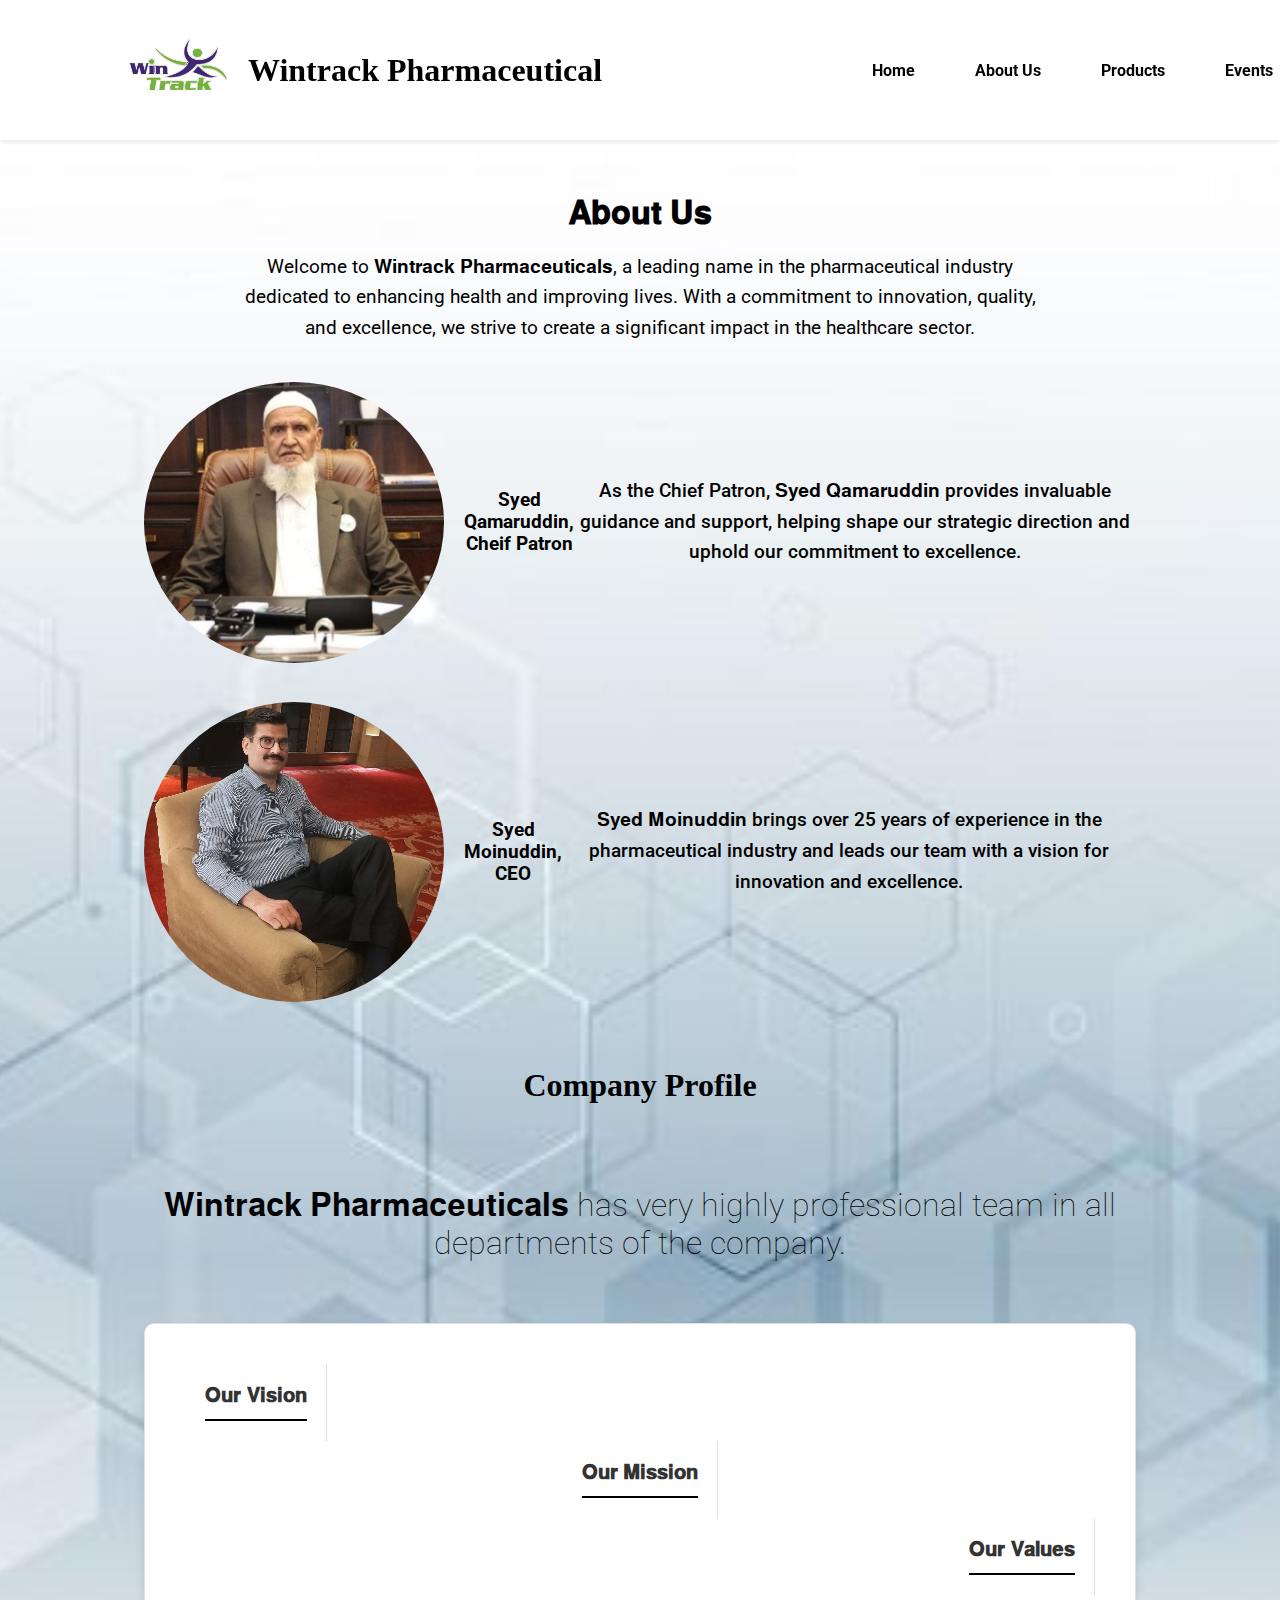
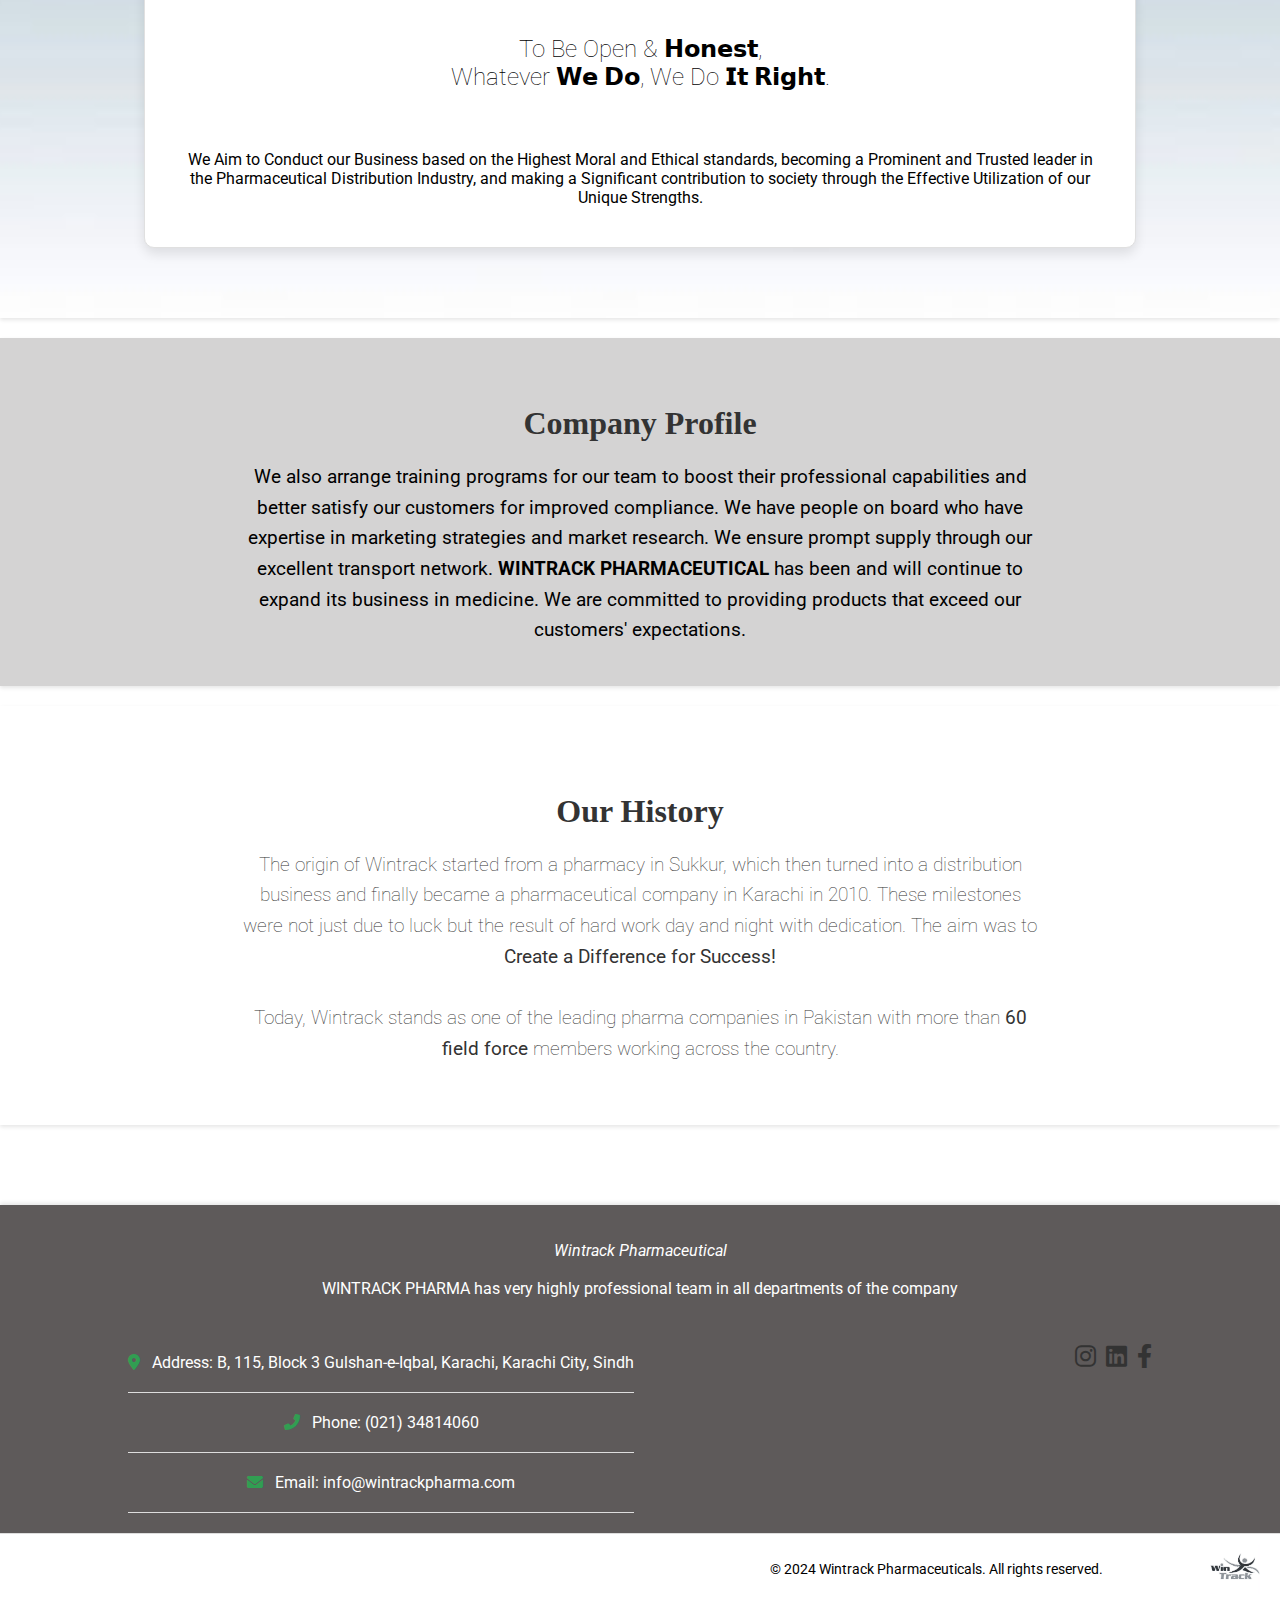
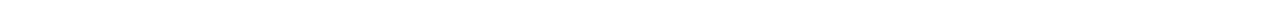
==== aboutus.html @ a94e1377 "Add files via upload" ====
<!DOCTYPE html>
<html lang="en">

<head>
    <meta charset="UTF-8">
    <meta name="viewport" content="width=device-width, initial-scale=1.0">
    <title>Wintrack-Pharma About Us</title>
    <link rel="stylesheet" href="styles.css">
    <link rel="preconnect" href="https://fonts.googleapis.com">
    <link rel="preconnect" href="https://fonts.gstatic.com" crossorigin>
    <link href="https://fonts.googleapis.com/css2?family=Roboto:wght@400;700&display=swap" rel="stylesheet">
</head>

<body>
    <header>
        <div class="container">
            <img src="logo.png" alt="Wintrack Pharmaceutical Logo" class="logo">
            <h1>Wintrack Pharmaceutical</h1>
            <nav>
                <ul>
                    <li><a href="index.html">Home</a></li>
                    <li><a href="about.jpeg">About Us</a></li>
                    <li><a href="products.html">Products</a></li>
                    <li><a href="events.html">Events</a></li>
                    <li><a href="policies.html">Policies & Rules</a></li>
                    <li><a href="contact.html">Contact Us</a></li>
                </ul>
            </nav>
        </div>
    </header>

    <main>

        <section id="about">
            <div class="container">
                <br><br>
                <h2>𝐀𝐛𝐨𝐮𝐭 𝐔𝐬</h2>
                <p>Welcome to 𝐖𝐢𝐧𝐭𝐫𝐚𝐜𝐤 𝐏𝐡𝐚𝐫𝐦𝐚𝐜𝐞𝐮𝐭𝐢𝐜𝐚𝐥𝐬, a leading name in the pharmaceutical
                    industry dedicated to enhancing health and improving lives. With a commitment to innovation,
                    quality, and excellence, we strive to create a significant impact in the healthcare sector.</p>
                <br><br>
                <div class="team-member">
                    <img src="chiefpatron.jpg" alt="Cheif Patron Photo">
                    <h3>Syed Qamaruddin, Cheif Patron </h3>
                    <p>As the Chief Patron, 𝐒𝐲𝐞𝐝 𝐐𝐚𝐦𝐚𝐫𝐮𝐝𝐝𝐢𝐧 provides invaluable guidance and support,
                        helping shape our strategic direction and uphold our commitment to excellence.</p>
                </div><br>
                <div class="team-member">
                    <img src="ceo.jpeg" alt="CEO Photo">
                    <h3>Syed Moinuddin, CEO</h3>
                    <p>𝐒𝐲𝐞𝐝 𝐌𝐨𝐢𝐧𝐮𝐝𝐝𝐢𝐧 brings over 25 years of experience in the pharmaceutical industry and
                        leads our team with a vision for innovation and excellence.</p>
                </div>

                <br>
                <h2>Company Profile</h2><br>
                <h4>𝐖𝐢𝐧𝐭𝐫𝐚𝐜𝐤 𝐏𝐡𝐚𝐫𝐦𝐚𝐜𝐞𝐮𝐭𝐢𝐜𝐚𝐥𝐬 has very highly professional
                    team in all departments of the company.</h4><br>
                <div class="info-box">
                    <div class="info-box-item left">
                        <h3>𝐎𝐮𝐫 𝐕𝐢𝐬𝐢𝐨𝐧</h3>
                    </div>
                    <div class="info-box-item center">
                        <h3>𝐎𝐮𝐫 𝐌𝐢𝐬𝐬𝐢𝐨𝐧</h3>
                    </div>
                    <div class="info-box-item right">
                        <h3>𝐎𝐮𝐫 𝐕𝐚𝐥𝐮𝐞𝐬</h3>
                    </div>
                    <h5>To Be Open & 𝗛𝗼𝗻𝗲𝘀𝘁,<br> Whatever 𝗪𝗲 𝗗𝗼, We Do 𝗜𝘁 𝗥𝗶𝗴𝗵𝘁.</h5><br>
                    <p2>We Aim to Conduct our Business based on the Highest Moral and Ethical standards, becoming a
                        Prominent and Trusted leader in the Pharmaceutical Distribution Industry,
                        and making a Significant contribution to society through the Effective Utilization of our Unique
                        Strengths.</p2>
                </div>
        </section>


        <section id="ideology">
            <div class="container">
                <h2>Company Profile</h2>
                <p>We also arrange training programs for our team to boost their professional capabilities and better
                    satisfy our customers for improved compliance.

                    We have people on board who have expertise in marketing strategies and market research.

                    We ensure prompt supply through our excellent transport network.<b> WINTRACK PHARMACEUTICAL</b>  has been and will
                    continue to expand its business in medicine. We are committed to providing products that exceed our
                    customers' expectations.</p>
            </div>
        </section>

        <section id="history">
            <div class="container">
                <h2>Our History</h2>
                <p>The origin of Wintrack started from a pharmacy in Sukkur, which then turned into a distribution
                    business and finally became a pharmaceutical company in Karachi in 2010.
                    These milestones were not just due to luck but the result of hard work day and night with
                    dedication. The aim was to <b>Create a Difference for Success!</b><br><br>
                    Today, Wintrack stands as one of the leading pharma companies in Pakistan with more than <b>60 field
                        force</b> members working across the country.</p>
            </div>
        </section>

    </main>

    <footer>
        <p><i>Wintrack Pharmaceutical</i><br><br>
            WINTRACK PHARMA has very highly professional team in all departments of the company</p><br>
        <div class="container footer-content">
            <div class="footer-info">
                <p><i class="fas fa-map-marker-alt"></i> Address: B, 115, Block 3 Gulshan-e-Iqbal, Karachi, Karachi
                    City, Sindh</p>
                <hr class="footer-divider">
                <p><i class="fas fa-phone-alt"></i> Phone: <a href="tel:02134814060">(021) 34814060</a></p>
                <hr class="footer-divider">
                <p><i class="fas fa-envelope"></i> Email: <a
                        href="mailto:info@wintrackpharma.pk">info@wintrackpharma.com</a></p>
                <hr class="footer-divider">
            </div>
            <div class="footer-social">
                <a href="https://www.instagram.com/wintrack.pharma_official?igsh=ZWcxamNwZmFndGg0" target="_blank"
                    class="social-icon" aria-label="Instagram">
                    <i class="fab fa-instagram"></i>
                </a>
                <a href="https://www.linkedin.com/company/wintrack-pharmaceuticals/mycompany" target="_blank"
                    class="social-icon" aria-label="LinkedIn">
                    <i class="fab fa-linkedin"></i>
                </a>
                <a href="https://www.facebook.com/wintrackpharma" target="_blank" class="social-icon"
                    aria-label="Facebook">
                    <i class="fab fa-facebook-f"></i>
                </a>
            </div>
        </div>
        <div class="footer-bottom">
            <p>&copy; 2024 Wintrack Pharmaceuticals. All rights reserved.</p>
            <img src="whitelogo.png" alt="Wintrack Pharmaceutical Logo" class="footer-logo">
        </div>
    </footer>

    <link rel="stylesheet" href="https://cdnjs.cloudflare.com/ajax/libs/font-awesome/6.0.0-beta3/css/all.min.css">

    <script src="index.js"></script>

</body>

</html>
---- styles.css ----
/* General Reset and Font Import */
@import url('https://fonts.googleapis.com/css2?family=Roboto:wght@400;700&display=swap');

html, body {
    height: 100%;
    margin: 0;
    scroll-behavior: smooth;
}

body {
    font-family: 'Roboto', sans-serif;
    background-color: white;
    color: #333;
    display: flex;
    flex-direction: column;
    min-height: 100vh;
}

/* Container */
.container {
    width: 80%;
    margin: 0 auto;
    max-width: 1200px;
}

.content {
    height: 2000px; /* Just for demonstration to allow scrolling */
}
header {
    background: white;
    color: black;
    padding: 20px 0;
    box-shadow: 0 2px 4px rgba(0, 0, 0, 0.1);
    position: fixed;
    width: 100%;
    top: 0;
    left: 0;
    z-index: 9999;
    transition: opacity 0.5s ease, transform 0.5s ease;
}
header.hidden {
    opacity: 0;
    transform: translateY(-100%);
}

header .container {
    display: flex;
    align-items: center;
    justify-content: space-between;
}

header .logo {
    height: 100px;
    width: 100px;
    border-radius: 50%;
    object-fit: cover;
    margin-right: 20px;
}

header h1 {
    margin: 0;
    font-family: 'Times New Roman', Times, serif;
    font-size: 2em;
    text-align: left;
    white-space: nowrap;
}

nav {
    margin-left: 250px;
    white-space: nowrap;
}

nav ul {
    list-style: none;
    padding: 0;
    display: flex;
    gap: 20px;
}

nav ul li {
    margin: 0;
}

nav ul li a {
    font-size: medium;
    color: black;
    text-decoration: none;
    font-weight: 700;
    padding: 10px 20px;
    transition: background-color 0.3s ease;
}

nav ul li a:hover {
    background-color: rgba(255, 255, 255, 0.2);
    border-radius: 5px;
}

/* Main Content */
main {
    padding-top: 120px; 
}

.hero-slider {
    background: url('background.jpg') no-repeat center center/cover;
    animation: zoomInOut 10s ease-in-out;
    color: white;
    padding: 150px 0;
    text-align: center;
    min-height: 450px;
    position: relative;
    overflow: hidden;
    transition: opacity 2s ease-in-out; 
    opacity: 1;
  }

@keyframes zoomInOut {
    0% {
        transform: scale(1);
    }
    50% {
        transform: scale(1.05); /* Zoom in */
    }
    100% {
        transform: scale(1); /* Move back to original size */
    }
}

.hero-slider:hover::before {
    background: rgba(0, 0, 0, 0);
}

.hero-slider-content {
    display: flex;
    align-items: center;
    justify-content: center;
    gap: 20px;
    height: 100%;
    position: relative;
    animation: slideFromTop 2s cubic-bezier(0.25, 0.8, 0.25, 1);
}

@keyframes slideFromTop {
    from {
        transform: translateY(100%);
        opacity: 0;
    }
    to {
        transform: translateY(0);
        opacity: 1;
    }
}
.hero-slider p1 {
    font-size: 2em;  
    color: black;
    font-family: 'Times New Roman', Times, serif;
    text-shadow: -1px -1px 0 #fff,  
                 1px -1px 0 #fff,
                 -1px 1px 0 #fff,
                 1px 1px 0 #fff; 
    font-weight: 550;             
}

.hero-slider h2 {
    font-family: 'Times New Roman', Times, serif;
    font-size: 4em;
    margin: 0;
    color: black;
    text-shadow: -1px -1px 0 #fff,  
                 1px -1px 0 #fff,
                 -1px 1px 0 #fff,
                 1px 1px 0 #fff; 
}

.hero-slider p {
    font-size: 3em;
    color: black;
    font-family: 'Times New Roman', Times, serif;
    text-shadow: -1px -1px 0 #fff,  
                 1px -1px 0 #fff,
                 -1px 1px 0 #fff,
                 1px 1px 0 #fff; 
}


.hero-slide {
    display: none;
}

.hero-slide.active {
    display: block;
}

.arrow {
    position: absolute;
    top: 50%;
    transform: translateY(-50%);
    background: rgba(0, 0, 0, 0.5);
    color: #fff;
    border: none;
    padding: 10px;
    cursor: pointer;
}

.arrow-left {
    left: 10px;
}

.arrow-right {
    right: 10px;
}

/* Sections */
section {
    padding: 60px 0;
    background-color: #fff;
    box-shadow: 0 2px 4px rgba(0, 0, 0, 0.1);
    margin-bottom: 20px;
}

section h2 {
    font-family: 'Times New Roman', Times, serif;
    font-size: 2em;
    margin-bottom: 20px;
    text-align: center;
}

section p {
    font-size: 1.2em;
    line-height: 1.6;
    text-align: center;
    max-width: 800px;
    margin: 0 auto;
}

/* About Section */
#about {
    background-image: url('about.jpeg');
    background-color: white;
    background-size: cover;
    background-position: center;
    background-repeat: no-repeat;
    color: white;
    padding: 20px;
    margin-top: -10px;
}
#about .info-box {
    background-color: #ffffff;
    border: 1px solid #e0e0e0;
    padding: 40px; /* Increased padding for a more spacious feel */
    margin-bottom: 50px;
    display: flex;
    flex-direction: column;
    align-items: center;
    position: relative;
    border-radius: 10px; /* Slightly more rounded corners */
    box-shadow: 0 6px 12px rgba(0, 0, 0, 0.1); /* Enhanced shadow for better depth */
}

#about .info-box::before {
    content: '';
    position: absolute;
    top: 5px; /* Slight offset from the edges */
    left: 5px;
    right: 5px;
    bottom: 5px;
    background-color: #f5f5f5; /* Lighter background for contrast */
    border: 1px solid #e0e0e0; /* Light border to match modern aesthetics */
    border-radius: 10px;
    z-index: -1;
}

#about .info-box-item {
    flex: 1;
    text-align: center;
    padding: 0 20px;
    position: relative;
    font-family: 'Arial', sans-serif; /* Clean and professional font */
}

#about .info-box-item.left {
    margin-right: auto;
}

#about .info-box-item.right {
    margin-left: auto;
}

#about .info-box-item:not(:last-child)::after {
    content: '';
    position: absolute;
    top: 0;
    bottom: 0;
    right: 0;
    width: 1px; /* Thinner separator for a refined look */
    background-color: #e0e0e0; /* Light color to blend subtly */
}

#about .info-box-item h3 {
    border-bottom: 2px solid black; /* Use a brand color for prominence */
    padding-bottom: 12px;
    margin-bottom: 20px;
    color: #333; /* Dark color for better readability */
    font-size: 20px; /* Slightly larger font size for emphasis */
    font-weight: 700; /* Bold font for headings */
    text-transform: uppercase; /* Uppercase for a formal touch */
}

#about .info-box-item p {
    color: #666; /* Subtle color for professional text */
    font-size: 16px; /* Optimal font size for readability */
    margin-top: 20px;
    text-align: center;
    line-height: 1.8; /* Improved line height for easier reading */
    font-family: 'Arial', sans-serif; /* Consistent font for a clean look */
}


#about h2, #about h3 {
    color: black;
}

#about h3 {
    text-align: center;
}

#about h4 {
    text-align: center;
    font-size: 2em;
    color: black;
    font-weight: 100;
}

#about h5{
    font-size: 1.5em;
    color: black;
    text-align: center;
    font-weight: 50;
}

#about p {
    color: black;
}

#about p2 {
    color: black;
    font-size: medium;
    text-align: center;
}

#about ul {
    list-style: none;
    padding: 0;
}

#about ul li {
    margin-bottom: 10px;
    color: black;
}

.team-member {
    margin-bottom: 20px;
    display: flex;
    align-items: center;
}

.team-member img {
    border-radius: 50%;
    width: 300px;
    height: 300px;
    object-fit: cover;
    max-width: 100%;
    height: auto;
    margin-right: 20px;
}

.team-member p{
    font-weight: 500;
}

#ideology {
    background-color: #d4d3d3; /* Light grey background color */
    padding: 40px 20px; /* Padding for spacing */
    text-align: center; /* Center-align text */
}

#ideology .container {
    max-width: 800px; /* Limit container width */
    margin: 0 auto; /* Center container horizontally */
}

#ideology h2 {
    font-family: 'Times New Roman', Times, serif;
    font-size: 2em; /* Larger font size for the heading */
    color: #333; /* Dark color for the heading text */
    margin-bottom: 20px; /* Space below the heading */
}

#ideology p {
    font-size: 1.2em; /* Slightly larger font size for the paragraph */
    color: black;
    line-height: 1.6; /* Line height for better readability */
    margin: 0 auto; /* Center-align the paragraph */
}

#history p{
    font-weight: 100;
}

#products {
    padding: 40px 0;
    background-color: white;
}

#products .container {
    text-align: center;
}

.product-grid {
    display: flex;
    flex-wrap: wrap;
    justify-content: center;
    gap: 20px;
}

.product-item {
    background-color: white;
    border-radius: 8px;

    padding: 20px;
    text-align: center;
    width: 300px;
    height: 150px;
}

.product-item img {
    width: 85%; 
    height: 95%; 
    box-shadow: 0px 0px 10px #d4d3d3; 
    border-radius: 17px; 
    object-fit: cover; 
}


.product-item h3 {
    font-size: 1.25rem;
    margin-bottom: 10px;
}

.product-item p {
    color: #555;
}
#events .container {
    max-width: 1200px;
    margin: 0 auto;
    padding: 20px;
    text-align: center;
}

#events h2 {
    font-size: 2.5em;
    margin-bottom: 10px;
}

#events p {
    font-size: 1.2em;
    margin-bottom: 30px;
}

#events p1 {
    font-size: 1.5em;
    margin-bottom: 30px;
    font-family: 'Times New Roman', Times, serif;
}

#inauguration .image-gallery p,
#malaysia .image-gallery p,
#thailand .image-gallery p {
    font-size: 1.2em;
    color: #333;
    line-height: 1.6;
    margin-top: 10px;
    margin-bottom: 20px;
    text-align: justify;
    word-wrap: break-word;
    overflow-wrap: break-word;
    white-space: normal;
    padding-left: 40px; /* Add space on the left */
    padding-right: 40px; /* Add space on the right */
    text-align: center;
}

#inauguration .image-gallery h3,
#malaysia .image-gallery h3,
#thailand .image-gallery h3 {
    font-family: 'Times New Roman', Times, serif;
    font-size: 1.7em;
}    

.albums {
    display: flex;
    flex-wrap: wrap;
    gap: 20px;
    justify-content: center;
}

.album {
    width: 350px;
    cursor: pointer;
    transition: transform 0.3s ease;
}

.album img {
    width: 100%;
    height: auto;
    border-radius: 10px;
    box-shadow: 0 4px 8px rgba(0, 0, 0, 0.1);
}

.album p, .album p1 {
    margin-top: 10px;
    font-size: 1.1em;
    font-weight: bold;
}

/* Hover effect */
.album:hover {
    transform: scale(1.05);
}

/* Hidden Album Images */
.album-images {
    display: none;
    text-align: center;
    margin-top: 40px;
    margin-bottom: 60px; /* Added margin to create space between images and footer */
}

.album-images .image-gallery {
    display: flex;
    flex-wrap: wrap;
    gap: 10px;
    justify-content: center;
}

.album-images img {
    width: 200px;
    height: auto;
    border-radius: 5px;
    box-shadow: 0 2px 4px rgba(0, 0, 0, 0.1);
    transition: transform 0.3s ease;
    cursor: pointer;
}

.album-images img:hover {
    transform: scale(1.1);
}

/* Lightbox container */
.lightbox {
    display: none;
    position: fixed;
    z-index: 999;
    left: 0;
    top: 0;
    width: 100%;
    height: 100%;
    overflow: hidden;
    background: rgba(0,0,0,0.8);
}

/* Lightbox content */
.lightbox-content {
    display: block;
    margin: auto;
    max-width: 80%;
    max-height: 80%;
    margin-top: 150px;
}

/* Close button */
.close {
    position: absolute;
    top: 15px;
    right: 35px;
    color: #f1f1f1;
    font-size: 40px;
    font-weight: bold;
}

/* Navigation arrows */
.prev, .next {
    cursor: pointer;
    position: absolute;
    top: 50%;
    width: auto;
    padding: 16px;
    margin-top: -22px;
    color: white;
    font-weight: bold;
    font-size: 36px;
    transition: 0.6s ease;
    border-radius: 0 3px 3px 0;
    user-select: none;
}

.next {
    right: 0;
    border-radius: 3px 0 0 3px;
}

/* On hover */
.prev:hover, .next:hover {
    background-color: rgba(0,0,0,0.8);
}
.lightbox-nav {
    cursor: pointer;
    position: absolute;
    top: 50%;
    width: auto;
    padding: 16px;
    margin-top: -22px;
    color: white;
    font-weight: bold;
    font-size: 36px;
    transition: 0.6s ease;
    border-radius: 0 3px 3px 0;
    user-select: none;
}

.next {
    right: 0;
    border-radius: 3px 0 0 3px;
}

.prev {
    left: 0;
    border-radius: 3px 0 0 3px;
}

.lightbox-nav:hover {
    background-color: rgba(0,0,0,0.8);
}


/* Modal styles */
.modal {
    display: none;
    position: fixed;
    z-index: 1000;
    padding-top: 100px;
    left: 0;
    top: 0;
    width: 100%;
    height: 100%;
    overflow: auto;
    background-color: rgba(0, 0, 0, 0.9);
}

.modal-content {
    margin: auto;
    display: block;
    width: 80%;
    max-width: 700px;
}

.close {
    position: absolute;
    top: 15px;
    right: 35px;
    color: #fff;
    font-size: 40px;
    font-weight: bold;
    transition: 0.3s;
    cursor: pointer;
}

.close:hover,
.close:focus {
    color: #bbb;
    text-decoration: none;
    cursor: pointer;
}

#policies .container {
    padding: 20px;
}

#policies .section {
    margin-bottom: 20px;
    padding: 15px;
    border: 1px solid #ddd;
    border-radius: 5px;
    background-color: #f9f9f9;
}

#policies .section h2 {
    margin-top: 0;
    color: #333;
}
#policies h1 {
    font-weight: 550;
    margin-top: 0;
    color: #333;
    text-align: center;
    font-family: 'Times New Roman', Times, serif;
}

#policies .section p {
    color: #555;
    line-height: 1.6;
}

#map {
    height: 400px;
    width: 100%;
    margin-top: 20px; 
    position: relative; 
}

#contact .container .leaflet-control-zoom {
    z-index: 100; /* Ensure zoom controls are on top */
}

.contact-info h2 {
    font-size: 2rem;
    margin-bottom: 10px;
}

#special-paragraph {
    font-size: 1.2em !important;
    font-family: 'Times New Roman', Times, serif;
    text-align: center;
}

#contact .container p {
    font-size: 0.9em;
    text-align: center;
}

.contact-info .address,
.contact-info .phone,
.contact-info .email {
    font-size: 1rem;
}

.contact-info a {
    color: #007bff; 
    text-decoration: none;
}

.contact-info a:hover {
    text-decoration: underline; 
}


footer {
    background-color: #5e5a5a;
    color: white;
    text-align: center;
    padding: 20px 0;
    box-shadow: 0 -2px 4px rgba(0, 0, 0, 0.1);
    position: relative;
    width: 100%;
    bottom: 0;
    margin-top: 60px; /* Added margin to separate the footer from the album images */
}


.footer-content {
    display: flex;
    justify-content: space-between;
    align-items: flex-start;
    padding: 10px 20px;
}

.footer-info {
    display: flex;
    flex-direction: column;
    font-size: 16px;
    max-width: 60%;
}

.footer-info p {
    margin: 0;
    padding: 10px 0;
}

.footer-info i {
    margin-right: 8px;
    color: #319e52;
}

.footer-info a {
    color: inherit;
    text-decoration: none;
}

.footer-info a:hover {
    text-decoration: underline;
}

.footer-divider {
    border: 0;
    border-top: 1px solid #ddd;
    margin: 10px 0;
}

.footer-social {
    display: flex;
    gap: 10px;
}

.social-icon {
    font-size: 24px;
    color: #333;
    text-decoration: none;
}

.social-icon:hover {
    color: #319e52;
}

.footer-bottom {
    display: flex;
    justify-content: space-between;
    align-items: center;
    padding: 10px 20px;
    background-color: white;
    border-top: 1px solid #ddd;
    margin-bottom: -20px;
}

.footer-bottom p {
    margin: 0;
    font-size: 14px;
    color: black;
    margin-left: 750px;
}

.footer-logo {
    height: 50px;
}
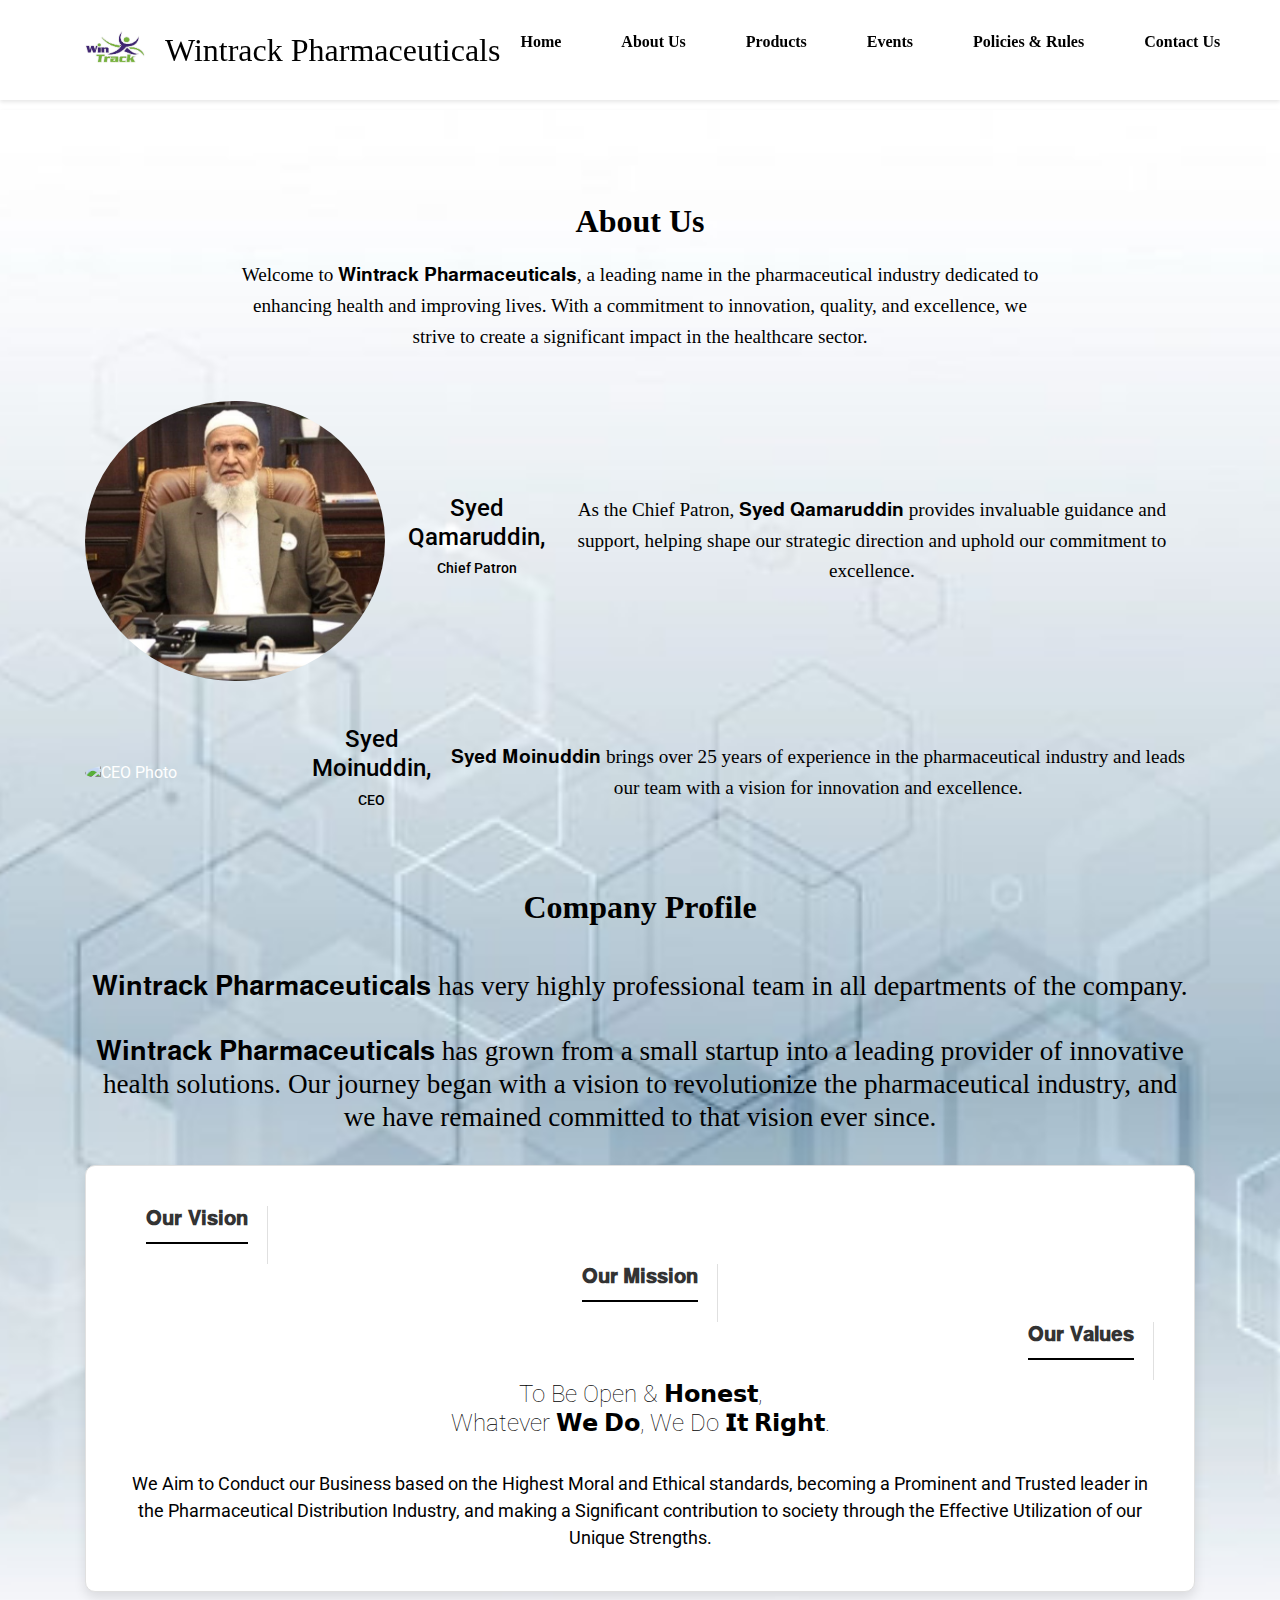
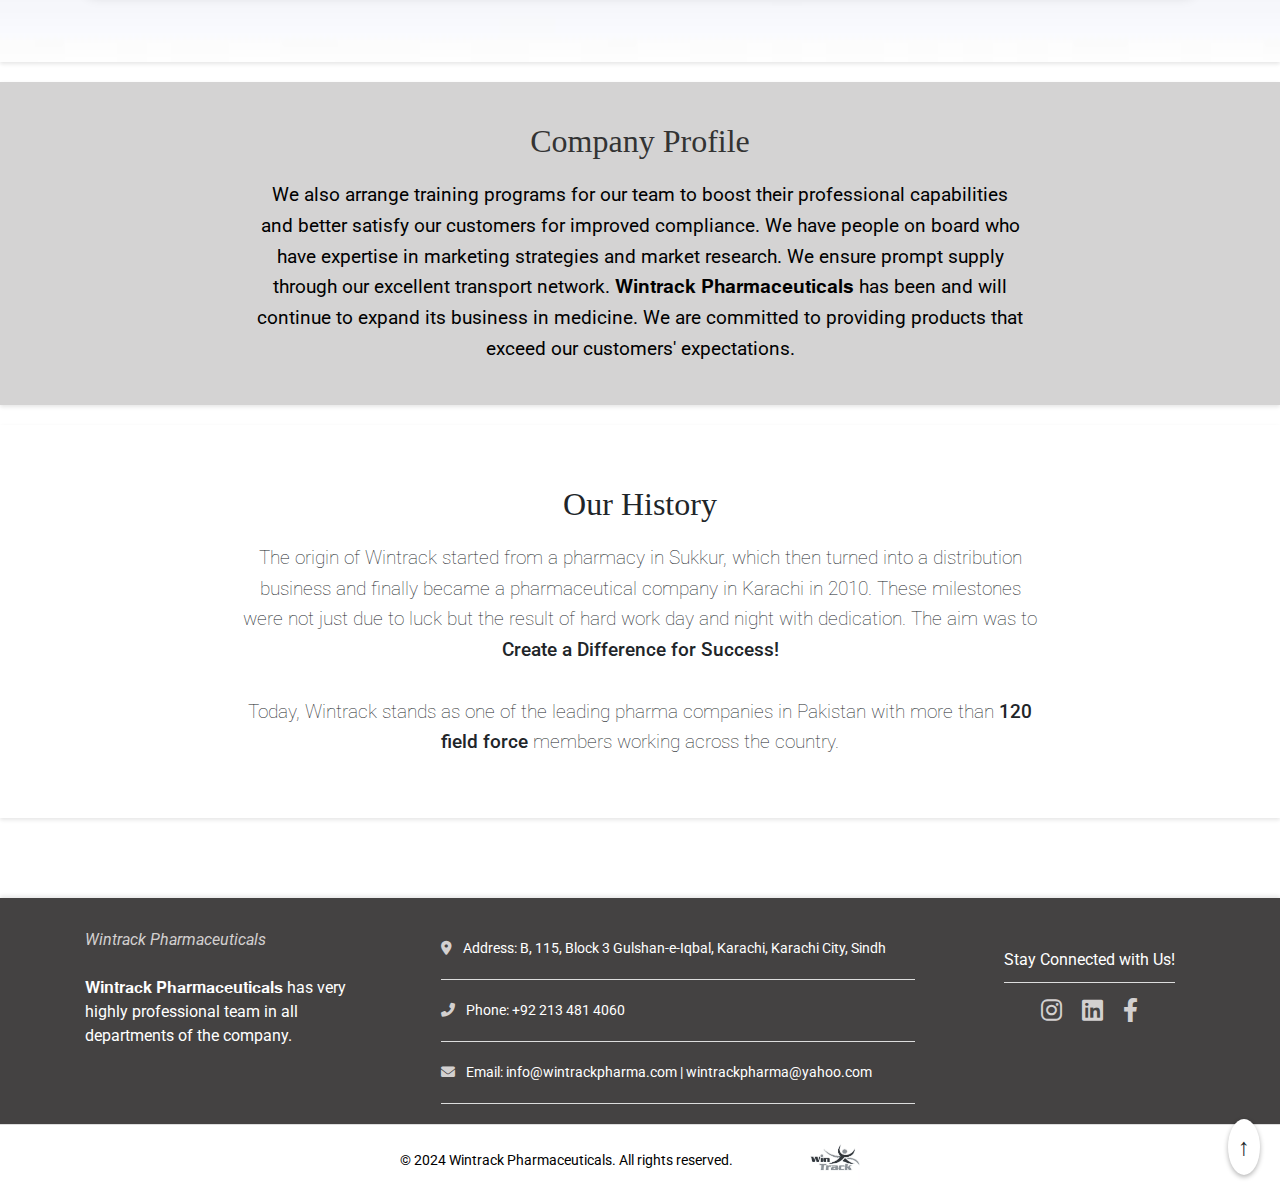
==== commit 24dcd0d7: "Add files via upload" ====
--- a/aboutus.html
+++ b/aboutus.html
@@ -9,23 +9,29 @@
     <link rel="preconnect" href="https://fonts.googleapis.com">
     <link rel="preconnect" href="https://fonts.gstatic.com" crossorigin>
     <link href="https://fonts.googleapis.com/css2?family=Roboto:wght@400;700&display=swap" rel="stylesheet">
+    <link rel="stylesheet" href="https://maxcdn.bootstrapcdn.com/bootstrap/4.5.2/css/bootstrap.min.css">
 </head>
 
 <body>
     <header>
         <div class="container">
             <img src="logo.png" alt="Wintrack Pharmaceutical Logo" class="logo">
-            <h1>Wintrack Pharmaceutical</h1>
+            <h1>Wintrack Pharmaceuticals</h1>
             <nav>
                 <ul>
                     <li><a href="index.html">Home</a></li>
-                    <li><a href="about.jpeg">About Us</a></li>
+                    <li><a href="aboutus.html">About Us</a></li>
                     <li><a href="products.html">Products</a></li>
                     <li><a href="events.html">Events</a></li>
                     <li><a href="policies.html">Policies & Rules</a></li>
                     <li><a href="contact.html">Contact Us</a></li>
                 </ul>
             </nav>
+            <div class="menu-icon">
+                <div class="bar"></div>
+                <div class="bar"></div>
+                <div class="bar"></div>
+            </div>
         </div>
     </header>
 
@@ -33,29 +39,32 @@
 
         <section id="about">
             <div class="container">
-                <br><br>
-                <h2>𝐀𝐛𝐨𝐮𝐭 𝐔𝐬</h2>
+                <br><br><br>
+                <h2><b>About Us</b></h2>
                 <p>Welcome to 𝐖𝐢𝐧𝐭𝐫𝐚𝐜𝐤 𝐏𝐡𝐚𝐫𝐦𝐚𝐜𝐞𝐮𝐭𝐢𝐜𝐚𝐥𝐬, a leading name in the pharmaceutical
                     industry dedicated to enhancing health and improving lives. With a commitment to innovation,
                     quality, and excellence, we strive to create a significant impact in the healthcare sector.</p>
                 <br><br>
                 <div class="team-member">
                     <img src="chiefpatron.jpg" alt="Cheif Patron Photo">
-                    <h3>Syed Qamaruddin, Cheif Patron </h3>
+                    <h3>Syed Qamaruddin, <span style="font-size: 0.6em;">Chief Patron</span></h3>
                     <p>As the Chief Patron, 𝐒𝐲𝐞𝐝 𝐐𝐚𝐦𝐚𝐫𝐮𝐝𝐝𝐢𝐧 provides invaluable guidance and support,
                         helping shape our strategic direction and uphold our commitment to excellence.</p>
                 </div><br>
                 <div class="team-member">
-                    <img src="ceo.jpeg" alt="CEO Photo">
-                    <h3>Syed Moinuddin, CEO</h3>
+                    <img src="ceo.jpg" alt="CEO Photo">
+                    <h3>Syed Moinuddin, <span style="font-size: 0.6em;">CEO</span></h3>
                     <p>𝐒𝐲𝐞𝐝 𝐌𝐨𝐢𝐧𝐮𝐝𝐝𝐢𝐧 brings over 25 years of experience in the pharmaceutical industry and
                         leads our team with a vision for innovation and excellence.</p>
                 </div>
 
-                <br>
-                <h2>Company Profile</h2><br>
+                <br><br>
+                <h2><b>Company Profile</b></h2><br>
                 <h4>𝐖𝐢𝐧𝐭𝐫𝐚𝐜𝐤 𝐏𝐡𝐚𝐫𝐦𝐚𝐜𝐞𝐮𝐭𝐢𝐜𝐚𝐥𝐬 has very highly professional
-                    team in all departments of the company.</h4><br>
+                    team in all departments of the company.<br><br>
+                    𝐖𝐢𝐧𝐭𝐫𝐚𝐜𝐤 𝐏𝐡𝐚𝐫𝐦𝐚𝐜𝐞𝐮𝐭𝐢𝐜𝐚𝐥𝐬 has grown from a small startup into a leading provider of innovative health solutions. 
+                    Our journey began with a vision to revolutionize the pharmaceutical industry, and we have remained committed to that vision ever since.
+                </h4><br>
                 <div class="info-box">
                     <div class="info-box-item left">
                         <h3>𝐎𝐮𝐫 𝐕𝐢𝐬𝐢𝐨𝐧</h3>
@@ -83,7 +92,7 @@
 
                     We have people on board who have expertise in marketing strategies and market research.
 
-                    We ensure prompt supply through our excellent transport network.<b> WINTRACK PHARMACEUTICAL</b>  has been and will
+                    We ensure prompt supply through our excellent transport network. 𝐖𝐢𝐧𝐭𝐫𝐚𝐜𝐤 𝐏𝐡𝐚𝐫𝐦𝐚𝐜𝐞𝐮𝐭𝐢𝐜𝐚𝐥𝐬 has been and will
                     continue to expand its business in medicine. We are committed to providing products that exceed our
                     customers' expectations.</p>
             </div>
@@ -95,8 +104,8 @@
                 <p>The origin of Wintrack started from a pharmacy in Sukkur, which then turned into a distribution
                     business and finally became a pharmaceutical company in Karachi in 2010.
                     These milestones were not just due to luck but the result of hard work day and night with
-                    dedication. The aim was to <b>Create a Difference for Success!</b><br><br>
-                    Today, Wintrack stands as one of the leading pharma companies in Pakistan with more than <b>60 field
+                    dedication. The aim was to <b style="font-weight: 500;">Create a Difference for Success!</b><br><br>
+                    Today, Wintrack stands as one of the leading pharma companies in Pakistan with more than <b style="font-weight: 500;">120 field
                         force</b> members working across the country.</p>
             </div>
         </section>
@@ -104,39 +113,59 @@
     </main>
 
     <footer>
-        <p><i>Wintrack Pharmaceutical</i><br><br>
-            WINTRACK PHARMA has very highly professional team in all departments of the company</p><br>
         <div class="container footer-content">
-            <div class="footer-info">
+            <div class="footer-left">
+                <p><i style="color: #d3d0d0;">Wintrack Pharmaceuticals</i><br><br>
+                    𝐖𝐢𝐧𝐭𝐫𝐚𝐜𝐤 𝐏𝐡𝐚𝐫𝐦𝐚𝐜𝐞𝐮𝐭𝐢𝐜𝐚𝐥𝐬 has very highly professional team in all departments
+                    of the company.</p>
+            </div>
+            <div class="footer-center footer-info">
                 <p><i class="fas fa-map-marker-alt"></i> Address: B, 115, Block 3 Gulshan-e-Iqbal, Karachi, Karachi
                     City, Sindh</p>
                 <hr class="footer-divider">
-                <p><i class="fas fa-phone-alt"></i> Phone: <a href="tel:02134814060">(021) 34814060</a></p>
+                <p><i class="fas fa-phone-alt"></i> Phone: <a href="tel:02134814060">+92 213 481 4060</a></p>
                 <hr class="footer-divider">
-                <p><i class="fas fa-envelope"></i> Email: <a
-                        href="mailto:info@wintrackpharma.pk">info@wintrackpharma.com</a></p>
+                <p><i class="fas fa-envelope"></i> Email: 
+                    <a href="mailto:info@wintrackpharma.com">info@wintrackpharma.com</a> | 
+                    <a href="mailto:wintrackpharma@yahoo.com">wintrackpharma@yahoo.com</a>
+                </p> 
                 <hr class="footer-divider">
             </div>
-            <div class="footer-social">
-                <a href="https://www.instagram.com/wintrack.pharma_official?igsh=ZWcxamNwZmFndGg0" target="_blank"
-                    class="social-icon" aria-label="Instagram">
-                    <i class="fab fa-instagram"></i>
-                </a>
-                <a href="https://www.linkedin.com/company/wintrack-pharmaceuticals/mycompany" target="_blank"
-                    class="social-icon" aria-label="LinkedIn">
-                    <i class="fab fa-linkedin"></i>
-                </a>
-                <a href="https://www.facebook.com/wintrackpharma" target="_blank" class="social-icon"
-                    aria-label="Facebook">
-                    <i class="fab fa-facebook-f"></i>
-                </a>
+
+            <div class="footer-section social-connect">
+                <p>Stay Connected with Us!</p>
+                <hr class="divider-line">
+                <div class="social-media-icons">
+                    <a href="https://www.instagram.com/wintrack.pharma_official?igsh=ZWcxamNwZmFndGg0" target="_blank"
+                        class="social-icon" aria-label="Instagram">
+                        <i class="fab fa-instagram"></i>
+                    </a>
+                    <a href="https://www.linkedin.com/company/wintrack-pharmaceuticals/mycompany" target="_blank"
+                        class="social-icon" aria-label="LinkedIn">
+                        <i class="fab fa-linkedin"></i>
+                    </a>
+                    <a href="https://www.facebook.com/wintrackpharma" target="_blank" class="social-icon"
+                        aria-label="Facebook">
+                        <i class="fab fa-facebook-f"></i>
+                    </a>
+                </div>
             </div>
+
+
+
         </div>
         <div class="footer-bottom">
             <p>&copy; 2024 Wintrack Pharmaceuticals. All rights reserved.</p>
             <img src="whitelogo.png" alt="Wintrack Pharmaceutical Logo" class="footer-logo">
         </div>
     </footer>
+    <div class="bottom">
+        <!-- Footer content -->
+        <div class="bottom-arrow" onclick="scrollToTop()">
+            &#8593; <!-- This is the up arrow symbol. You can use an icon or image if you prefer. -->
+        </div>
+    </div>
+    
 
     <link rel="stylesheet" href="https://cdnjs.cloudflare.com/ajax/libs/font-awesome/6.0.0-beta3/css/all.min.css">
 
--- a/styles.css
+++ b/styles.css
@@ -1,7 +1,8 @@
 /* General Reset and Font Import */
 @import url('https://fonts.googleapis.com/css2?family=Roboto:wght@400;700&display=swap');
 
-html, body {
+html,
+body {
     height: 100%;
     margin: 0;
     scroll-behavior: smooth;
@@ -21,11 +22,9 @@
     width: 80%;
     margin: 0 auto;
     max-width: 1200px;
-}
-
-.content {
-    height: 2000px; /* Just for demonstration to allow scrolling */
-}
+    position: relative;
+}
+
 header {
     background: white;
     color: black;
@@ -38,6 +37,7 @@
     z-index: 9999;
     transition: opacity 0.5s ease, transform 0.5s ease;
 }
+
 header.hidden {
     opacity: 0;
     transform: translateY(-100%);
@@ -50,8 +50,8 @@
 }
 
 header .logo {
-    height: 100px;
-    width: 100px;
+    height: 60px;  /* Adjusted height for a smaller logo */
+    width: 60px;   /* Adjusted width for a smaller logo */
     border-radius: 50%;
     object-fit: cover;
     margin-right: 20px;
@@ -66,7 +66,7 @@
 }
 
 nav {
-    margin-left: 250px;
+    margin-left: auto;
     white-space: nowrap;
 }
 
@@ -82,6 +82,7 @@
 }
 
 nav ul li a {
+    font-family: 'Times New Roman', Times, serif;
     font-size: medium;
     color: black;
     text-decoration: none;
@@ -95,33 +96,126 @@
     border-radius: 5px;
 }
 
+/* Mobile Menu */
+.menu-icon {
+    display: none;
+    flex-direction: column;
+    cursor: pointer;
+    position: absolute;
+    top: 25px;
+    right: 20px;
+    width: 30px;
+    z-index: 10000;
+    font-size: 24px; /* Adjusted font size */
+    color: black;
+}
+
+
+.menu-icon .bar {
+    width: 100%;
+    height: 4px;
+    background-color: black;
+    margin: 5px 0;
+    transition: transform 0.3s ease, opacity 0.3s ease;
+}
+
+.menu-icon.active .bar {
+    display: none; /* Hide the bars when active */
+}
+
+.menu-icon.active::before {
+    content: 'x'; /* Show the small 'x' */
+    font-family: 'Roboto', sans-serif;
+    font-weight: bold;
+    font-size: 24px; /* Adjust size to your preference */
+}
+/* Responsive styles */
+@media (max-width: 768px) {
+    header h1 {
+        font-size: 1.5em;  /* Reduced size for mobile */
+       margin-right: 200px;
+    }
+
+    nav {
+        position: fixed;
+        top: 0;
+        right: -100%;
+        height: 100vh;
+        width: 70%;
+        background-color: white;
+        box-shadow: 0 2px 4px rgba(0, 0, 0, 0.1);
+        display: flex;
+        flex-direction: column;
+        align-items: center;
+        justify-content: center;
+        transition: right 0.3s ease;
+        z-index: 9998;
+        padding-top: 60px; /* Added padding to push menu content down */
+    }
+
+    nav ul {
+        flex-direction: column;
+        gap: 30px;
+    }
+
+    nav ul li a {
+        font-size: 1.5em;
+    }
+
+    .menu-icon {
+        display: flex;
+    }
+
+    nav.active {
+        right: 0;
+    }
+
+    .menu-icon.active .bar:nth-child(1) {
+        transform: rotate(45deg) translate(5px, 5px);
+    }
+
+    .menu-icon.active .bar:nth-child(2) {
+        opacity: 0;
+    }
+
+    .menu-icon.active .bar:nth-child(3) {
+        transform: rotate(-45deg) translate(5px, -5px);
+    }
+}
+
+
+
 /* Main Content */
 main {
-    padding-top: 120px; 
+    padding-top: 120px;
 }
 
 .hero-slider {
-    background: url('background.jpg') no-repeat center center/cover;
+    background: url('bacckground.png') no-repeat center center/cover;
     animation: zoomInOut 10s ease-in-out;
     color: white;
     padding: 150px 0;
     text-align: center;
-    min-height: 450px;
+    min-height: 820px;
     position: relative;
     overflow: hidden;
-    transition: opacity 2s ease-in-out; 
+    transition: opacity 2s ease-in-out;
     opacity: 1;
-  }
+}
 
 @keyframes zoomInOut {
     0% {
         transform: scale(1);
     }
+
     50% {
-        transform: scale(1.05); /* Zoom in */
-    }
+        transform: scale(1.05);
+        /* Zoom in */
+    }
+
     100% {
-        transform: scale(1); /* Move back to original size */
+        transform: scale(1);
+        /* Move back to original size */
     }
 }
 
@@ -144,50 +238,80 @@
         transform: translateY(100%);
         opacity: 0;
     }
+
     to {
         transform: translateY(0);
         opacity: 1;
     }
 }
+
 .hero-slider p1 {
-    font-size: 2em;  
-    color: black;
-    font-family: 'Times New Roman', Times, serif;
-    text-shadow: -1px -1px 0 #fff,  
-                 1px -1px 0 #fff,
-                 -1px 1px 0 #fff,
-                 1px 1px 0 #fff; 
-    font-weight: 550;             
+    font-size: 2em;
+    color: white;
+    font-family: 'Times New Roman', Times, serif;
+
+    font-weight: 550;
 }
 
 .hero-slider h2 {
     font-family: 'Times New Roman', Times, serif;
     font-size: 4em;
     margin: 0;
-    color: black;
-    text-shadow: -1px -1px 0 #fff,  
-                 1px -1px 0 #fff,
-                 -1px 1px 0 #fff,
-                 1px 1px 0 #fff; 
+    color: white;
+    text-shadow: -1px -1px 0 black,
+        1px -1px 0 white,
+        -1px 1px 0 black,
+        1px 1px 0 black;
 }
 
 .hero-slider p {
     font-size: 3em;
-    color: black;
-    font-family: 'Times New Roman', Times, serif;
-    text-shadow: -1px -1px 0 #fff,  
-                 1px -1px 0 #fff,
-                 -1px 1px 0 #fff,
-                 1px 1px 0 #fff; 
-}
-
+    color: white;
+    font-family: 'Times New Roman', Times, serif;
+
+}
 
 .hero-slide {
     display: none;
 }
 
+.hero-text {
+    position: relative;
+}
+
 .hero-slide.active {
     display: block;
+}
+
+.read-more-container {
+    margin-top: 15px;
+    display: flex;
+    align-items: center;
+}
+
+.horizontal-line {
+    display: inline-block;
+    width: 90px;
+    height: 2px;
+    background-color: white;
+    vertical-align: middle;
+}
+
+.read-more {
+    display: inline-block;
+    padding: 10px 20px;
+    border: 2px solid white;
+    border-radius: 5px;
+    text-decoration: none;
+    color: white;
+    background-color: transparent;
+    font-weight: bold;
+    transition: color 0.3s;
+}
+
+.read-more:hover {
+    color: #2b83e0;
+    /* Adjust the hover color as needed */
 }
 
 .arrow {
@@ -243,28 +367,35 @@
     padding: 20px;
     margin-top: -10px;
 }
+
 #about .info-box {
     background-color: #ffffff;
     border: 1px solid #e0e0e0;
-    padding: 40px; /* Increased padding for a more spacious feel */
+    padding: 40px;
+    /* Increased padding for a more spacious feel */
     margin-bottom: 50px;
     display: flex;
     flex-direction: column;
     align-items: center;
     position: relative;
-    border-radius: 10px; /* Slightly more rounded corners */
-    box-shadow: 0 6px 12px rgba(0, 0, 0, 0.1); /* Enhanced shadow for better depth */
+    border-radius: 10px;
+    /* Slightly more rounded corners */
+    box-shadow: 0 6px 12px rgba(0, 0, 0, 0.1);
+    /* Enhanced shadow for better depth */
 }
 
 #about .info-box::before {
     content: '';
     position: absolute;
-    top: 5px; /* Slight offset from the edges */
+    top: 5px;
+    /* Slight offset from the edges */
     left: 5px;
     right: 5px;
     bottom: 5px;
-    background-color: #f5f5f5; /* Lighter background for contrast */
-    border: 1px solid #e0e0e0; /* Light border to match modern aesthetics */
+    background-color: #f5f5f5;
+    /* Lighter background for contrast */
+    border: 1px solid #e0e0e0;
+    /* Light border to match modern aesthetics */
     border-radius: 10px;
     z-index: -1;
 }
@@ -274,7 +405,8 @@
     text-align: center;
     padding: 0 20px;
     position: relative;
-    font-family: 'Arial', sans-serif; /* Clean and professional font */
+    font-family: 'Arial', sans-serif;
+    /* Clean and professional font */
 }
 
 #about .info-box-item.left {
@@ -291,46 +423,64 @@
     top: 0;
     bottom: 0;
     right: 0;
-    width: 1px; /* Thinner separator for a refined look */
-    background-color: #e0e0e0; /* Light color to blend subtly */
+    width: 1px;
+    /* Thinner separator for a refined look */
+    background-color: #e0e0e0;
+    /* Light color to blend subtly */
 }
 
 #about .info-box-item h3 {
-    border-bottom: 2px solid black; /* Use a brand color for prominence */
+    border-bottom: 2px solid black;
+    /* Use a brand color for prominence */
     padding-bottom: 12px;
     margin-bottom: 20px;
-    color: #333; /* Dark color for better readability */
-    font-size: 20px; /* Slightly larger font size for emphasis */
-    font-weight: 700; /* Bold font for headings */
-    text-transform: uppercase; /* Uppercase for a formal touch */
+    color: #333;
+    /* Dark color for better readability */
+    font-size: 20px;
+    /* Slightly larger font size for emphasis */
+    font-weight: 700;
+    /* Bold font for headings */
+    text-transform: uppercase;
+    /* Uppercase for a formal touch */
 }
 
 #about .info-box-item p {
-    color: #666; /* Subtle color for professional text */
-    font-size: 16px; /* Optimal font size for readability */
+    color: #666;
+    /* Subtle color for professional text */
+    font-size: 16px;
+    /* Optimal font size for readability */
     margin-top: 20px;
     text-align: center;
-    line-height: 1.8; /* Improved line height for easier reading */
-    font-family: 'Arial', sans-serif; /* Consistent font for a clean look */
-}
-
-
-#about h2, #about h3 {
+    line-height: 1.8;
+    /* Improved line height for easier reading */
+    font-family: 'Arial', sans-serif;
+    /* Consistent font for a clean look */
+}
+
+
+#about h2 {
     color: black;
+    font-size: 2em;
 }
 
 #about h3 {
+    color: black;
+    font-size: 1.5em;
+}
+
+#about h3 {
     text-align: center;
 }
 
 #about h4 {
-    text-align: center;
-    font-size: 2em;
+    font-family: 'Times New Roman', Times, serif;
+    text-align: center;
+    font-size: 1.7em;
     color: black;
     font-weight: 100;
 }
 
-#about h5{
+#about h5 {
     font-size: 1.5em;
     color: black;
     text-align: center;
@@ -338,12 +488,14 @@
 }
 
 #about p {
+    font-family: 'Times New Roman', Times, serif;
+    font-weight: 200;
     color: black;
 }
 
 #about p2 {
     color: black;
-    font-size: medium;
+    font-size: large;
     text-align: center;
 }
 
@@ -356,6 +508,28 @@
     margin-bottom: 10px;
     color: black;
 }
+
+.button-container {
+    text-align: center;
+    margin-top: 20px;
+}
+
+.button-container button {
+    display: block;
+    margin: 10px auto;
+    padding: 10px 20px;
+    font-size: 16px;
+    cursor: pointer;
+    outline: 2px solid #004794; 
+    background-color: white; 
+    border: none; 
+    border-radius: 5px; 
+}
+
+.button-container button:focus {
+    outline-color: #da4c2c; 
+}
+
 
 .team-member {
     margin-bottom: 20px;
@@ -373,36 +547,47 @@
     margin-right: 20px;
 }
 
-.team-member p{
+.team-member p {
     font-weight: 500;
 }
 
 #ideology {
-    background-color: #d4d3d3; /* Light grey background color */
-    padding: 40px 20px; /* Padding for spacing */
-    text-align: center; /* Center-align text */
+    background-color: #d4d3d3;
+    /* Light grey background color */
+    padding: 40px 20px;
+    /* Padding for spacing */
+    text-align: center;
+    /* Center-align text */
 }
 
 #ideology .container {
-    max-width: 800px; /* Limit container width */
-    margin: 0 auto; /* Center container horizontally */
+    max-width: 800px;
+    /* Limit container width */
+    margin: 0 auto;
+    /* Center container horizontally */
 }
 
 #ideology h2 {
     font-family: 'Times New Roman', Times, serif;
-    font-size: 2em; /* Larger font size for the heading */
-    color: #333; /* Dark color for the heading text */
-    margin-bottom: 20px; /* Space below the heading */
+    font-size: 2em;
+    /* Larger font size for the heading */
+    color: #333;
+    /* Dark color for the heading text */
+    margin-bottom: 20px;
+    /* Space below the heading */
 }
 
 #ideology p {
-    font-size: 1.2em; /* Slightly larger font size for the paragraph */
+    font-size: 1.2em;
+    /* Slightly larger font size for the paragraph */
     color: black;
-    line-height: 1.6; /* Line height for better readability */
-    margin: 0 auto; /* Center-align the paragraph */
-}
-
-#history p{
+    line-height: 1.6;
+    /* Line height for better readability */
+    margin: 0 auto;
+    /* Center-align the paragraph */
+}
+
+#history p {
     font-weight: 100;
 }
 
@@ -433,13 +618,12 @@
 }
 
 .product-item img {
-    width: 85%; 
-    height: 95%; 
-    box-shadow: 0px 0px 10px #d4d3d3; 
-    border-radius: 17px; 
-    object-fit: cover; 
-}
-
+    width: 95%;
+    height: 130%;
+    box-shadow: 0px 0px 10px #d4d3d3;
+    border-radius: 17px;
+    object-fit: cover;
+}
 
 .product-item h3 {
     font-size: 1.25rem;
@@ -449,6 +633,7 @@
 .product-item p {
     color: #555;
 }
+
 #events .container {
     max-width: 1200px;
     margin: 0 auto;
@@ -457,7 +642,7 @@
 }
 
 #events h2 {
-    font-size: 2.5em;
+    font-size: 2em;
     margin-bottom: 10px;
 }
 
@@ -474,7 +659,9 @@
 
 #inauguration .image-gallery p,
 #malaysia .image-gallery p,
-#thailand .image-gallery p {
+#thailand .image-gallery p,
+#asiapacific .image-gallery p,
+#biennial .image-gallery p {
     font-size: 1.2em;
     color: #333;
     line-height: 1.6;
@@ -484,17 +671,21 @@
     word-wrap: break-word;
     overflow-wrap: break-word;
     white-space: normal;
-    padding-left: 40px; /* Add space on the left */
-    padding-right: 40px; /* Add space on the right */
+    padding-left: 40px;
+    /* Add space on the left */
+    padding-right: 40px;
+    /* Add space on the right */
     text-align: center;
 }
 
 #inauguration .image-gallery h3,
 #malaysia .image-gallery h3,
-#thailand .image-gallery h3 {
+#thailand .image-gallery h3,
+#asiapacific .image-gallery h3,
+#biennial .image-gallery h3 {
     font-family: 'Times New Roman', Times, serif;
     font-size: 1.7em;
-}    
+}
 
 .albums {
     display: flex;
@@ -516,7 +707,8 @@
     box-shadow: 0 4px 8px rgba(0, 0, 0, 0.1);
 }
 
-.album p, .album p1 {
+.album p,
+.album p1 {
     margin-top: 10px;
     font-size: 1.1em;
     font-weight: bold;
@@ -532,7 +724,8 @@
     display: none;
     text-align: center;
     margin-top: 40px;
-    margin-bottom: 60px; /* Added margin to create space between images and footer */
+    margin-bottom: 60px;
+    /* Added margin to create space between images and footer */
 }
 
 .album-images .image-gallery {
@@ -559,22 +752,27 @@
 .lightbox {
     display: none;
     position: fixed;
-    z-index: 999;
+    z-index: 9999;
     left: 0;
     top: 0;
     width: 100%;
     height: 100%;
     overflow: hidden;
-    background: rgba(0,0,0,0.8);
+    background: rgba(0, 0, 0, 0.8);
+    /* Dark overlay */
 }
 
 /* Lightbox content */
 .lightbox-content {
-    display: block;
-    margin: auto;
+    display: flex;
+    justify-content: center;
+    align-items: center;
     max-width: 80%;
     max-height: 80%;
-    margin-top: 150px;
+    margin: auto;
+    margin-top: 30px;
+    z-index: 10000;
+    /* Ensure it's on top of other elements */
 }
 
 /* Close button */
@@ -585,22 +783,26 @@
     color: #f1f1f1;
     font-size: 40px;
     font-weight: bold;
+    cursor: pointer;
 }
 
 /* Navigation arrows */
-.prev, .next {
+.prev,
+.next {
     cursor: pointer;
     position: absolute;
     top: 50%;
-    width: auto;
     padding: 16px;
-    margin-top: -22px;
     color: white;
     font-weight: bold;
     font-size: 36px;
-    transition: 0.6s ease;
+    transition: background-color 0.6s ease;
+    user-select: none;
+}
+
+.prev {
+    left: 0;
     border-radius: 0 3px 3px 0;
-    user-select: none;
 }
 
 .next {
@@ -609,38 +811,11 @@
 }
 
 /* On hover */
-.prev:hover, .next:hover {
-    background-color: rgba(0,0,0,0.8);
-}
-.lightbox-nav {
-    cursor: pointer;
-    position: absolute;
-    top: 50%;
-    width: auto;
-    padding: 16px;
-    margin-top: -22px;
-    color: white;
-    font-weight: bold;
-    font-size: 36px;
-    transition: 0.6s ease;
-    border-radius: 0 3px 3px 0;
-    user-select: none;
-}
-
-.next {
-    right: 0;
-    border-radius: 3px 0 0 3px;
-}
-
-.prev {
-    left: 0;
-    border-radius: 3px 0 0 3px;
-}
-
-.lightbox-nav:hover {
-    background-color: rgba(0,0,0,0.8);
-}
-
+.prev:hover,
+.next:hover {
+    background-color: rgba(0, 0, 0, 0.8);
+    /* Darker background on hover */
+}
 
 /* Modal styles */
 .modal {
@@ -697,11 +872,12 @@
     margin-top: 0;
     color: #333;
 }
+
 #policies h1 {
-    font-weight: 550;
     margin-top: 0;
     color: #333;
     text-align: center;
+    font-size: 2em;
     font-family: 'Times New Roman', Times, serif;
 }
 
@@ -713,12 +889,13 @@
 #map {
     height: 400px;
     width: 100%;
-    margin-top: 20px; 
-    position: relative; 
+    margin-top: 20px;
+    position: relative;
 }
 
 #contact .container .leaflet-control-zoom {
-    z-index: 100; /* Ensure zoom controls are on top */
+    z-index: 100;
+    /* Ensure zoom controls are on top */
 }
 
 .contact-info h2 {
@@ -730,6 +907,7 @@
     font-size: 1.2em !important;
     font-family: 'Times New Roman', Times, serif;
     text-align: center;
+    margin-top: -20px;
 }
 
 #contact .container p {
@@ -744,27 +922,25 @@
 }
 
 .contact-info a {
-    color: #007bff; 
+    color: #007bff;
     text-decoration: none;
 }
 
 .contact-info a:hover {
-    text-decoration: underline; 
-}
-
+    text-decoration: underline;
+}
 
 footer {
-    background-color: #5e5a5a;
+    background-color: #444242;
     color: white;
-    text-align: center;
     padding: 20px 0;
     box-shadow: 0 -2px 4px rgba(0, 0, 0, 0.1);
     position: relative;
     width: 100%;
     bottom: 0;
-    margin-top: 60px; /* Added margin to separate the footer from the album images */
-}
-
+    margin-top: 60px;
+    /* Added margin to separate the footer from the album images */
+}
 
 .footer-content {
     display: flex;
@@ -776,18 +952,21 @@
 .footer-info {
     display: flex;
     flex-direction: column;
-    font-size: 16px;
+    font-size: 14px;
     max-width: 60%;
+    margin: 0 auto;
+    /* Center the content in the middle */
 }
 
 .footer-info p {
+    text-align: left;
     margin: 0;
     padding: 10px 0;
 }
 
 .footer-info i {
     margin-right: 8px;
-    color: #319e52;
+    color: #d3d0d0;
 }
 
 .footer-info a {
@@ -801,18 +980,28 @@
 
 .footer-divider {
     border: 0;
-    border-top: 1px solid #ddd;
+    height: 1px;
+    background: #ddd;
+    /* Line color */
     margin: 10px 0;
+    /* Space above and below the line */
+    width: 80%;
+    /* Adjust this percentage to change the width of the line */
+    max-width: 500px;
+    /* Optional: Set a maximum width for larger screens */
+    margin-right: -50px;
+    /* Center the line horizontally */
 }
 
 .footer-social {
     display: flex;
     gap: 10px;
+    align-items: center;
 }
 
 .social-icon {
-    font-size: 24px;
-    color: #333;
+    font-size: 32px;
+    color: #d3d0d0;
     text-decoration: none;
 }
 
@@ -834,9 +1023,99 @@
     margin: 0;
     font-size: 14px;
     color: black;
-    margin-left: 750px;
+    margin-left: 380px;
+}
+
+.footer-bottom img {
+    margin-right: 400px;
 }
 
 .footer-logo {
     height: 50px;
 }
+
+.footer-left {
+    font-size: 1em;
+    flex: 1;
+    text-align: left;
+    margin-right: 60px;
+}
+
+.footer-center {
+    flex: 2;
+    text-align: center;
+    margin-right: -50px;
+}
+
+.footer-right {
+    flex: 1;
+    text-align: right;
+    margin-left: 100px;
+}
+
+.footer-section.social-connect {
+    text-align: center;
+    /* Center-aligns the text and icons */
+    padding: 20px;
+    /* Adjust as needed */
+}
+
+.footer-section.social-connect p {
+    font-size: 16px;
+    /* Adjust font size as needed */
+    margin-bottom: 10px;
+    /* Space between text and line */
+}
+
+.divider-line {
+    border: 0;
+    height: 1px;
+    background: #ddd;
+    /* Line color */
+    margin: 10px 0;
+    /* Space above and below the line */
+}
+
+.social-media-icons {
+    display: flex;
+    justify-content: center;
+    /* Centers icons horizontally */
+}
+
+.social-icon {
+    margin: 0 10px;
+    font-size: 24px;
+    color: #d3d0d0;
+    text-decoration: none;
+}
+
+.social-icon:hover {
+    color: #007bff;
+}
+
+.bottom {
+    position: relative;
+}
+
+.bottom-arrow {
+    position: absolute;
+    right: 20px;
+    /* Adjust as needed */
+    bottom: 20px;
+    /* Adjust as needed */
+    font-size: 24px;
+    /* Adjust size as needed */
+    cursor: pointer;
+    background-color: #fff;
+    /* Adjust background color as needed */
+    border-radius: 50%;
+    padding: 10px;
+    box-shadow: 0 2px 5px rgba(0, 0, 0, 0.3);
+    /* Optional shadow for better visibility */
+    transition: background-color 0.3s;
+}
+
+.bottom-arrow:hover {
+    background-color: #f0f0f0;
+    /* Adjust hover background color as needed */
+}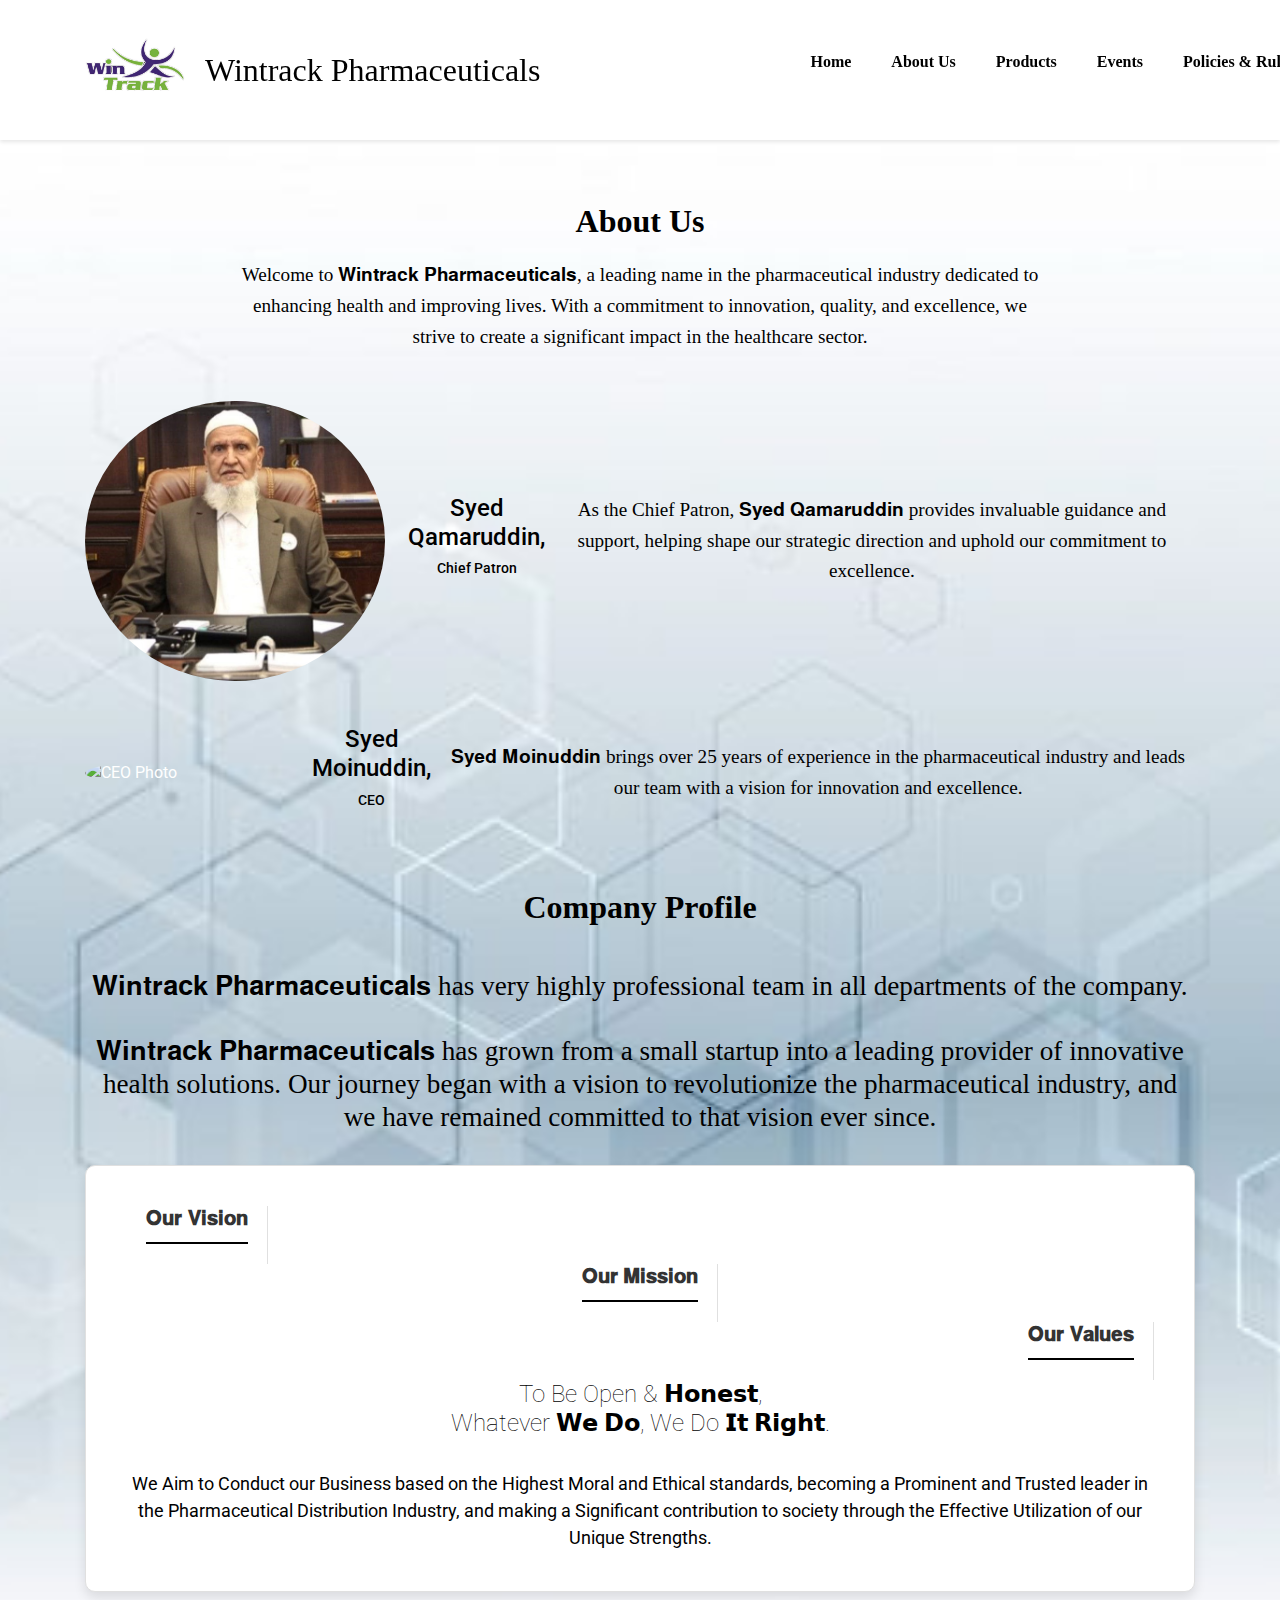
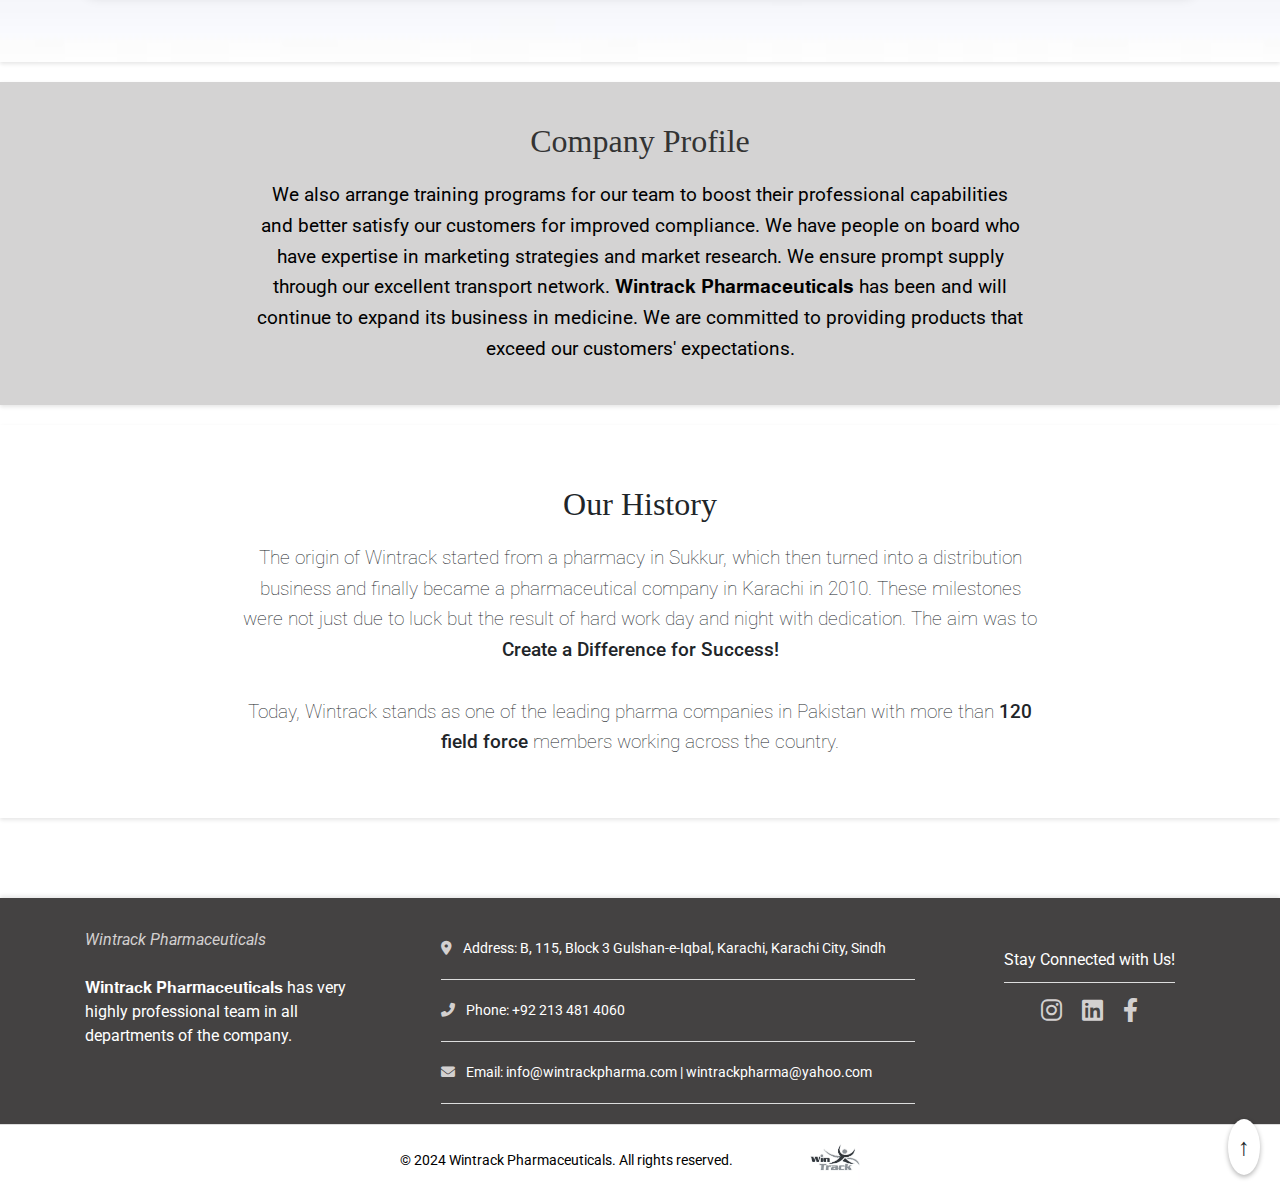
==== commit b47396ec: "Add files via upload" ====
--- a/aboutus.html
+++ b/aboutus.html
@@ -27,11 +27,6 @@
                     <li><a href="contact.html">Contact Us</a></li>
                 </ul>
             </nav>
-            <div class="menu-icon">
-                <div class="bar"></div>
-                <div class="bar"></div>
-                <div class="bar"></div>
-            </div>
         </div>
     </header>
 
--- a/styles.css
+++ b/styles.css
@@ -22,7 +22,11 @@
     width: 80%;
     margin: 0 auto;
     max-width: 1200px;
-    position: relative;
+}
+
+.content {
+    height: 2000px;
+    /* Just for demonstration to allow scrolling */
 }
 
 header {
@@ -50,8 +54,8 @@
 }
 
 header .logo {
-    height: 60px;  /* Adjusted height for a smaller logo */
-    width: 60px;   /* Adjusted width for a smaller logo */
+    height: 100px;
+    width: 100px;
     border-radius: 50%;
     object-fit: cover;
     margin-right: 20px;
@@ -66,7 +70,7 @@
 }
 
 nav {
-    margin-left: auto;
+    margin-left: 250px;
     white-space: nowrap;
 }
 
@@ -74,7 +78,7 @@
     list-style: none;
     padding: 0;
     display: flex;
-    gap: 20px;
+    gap: -20px;
 }
 
 nav ul li {
@@ -95,95 +99,6 @@
     background-color: rgba(255, 255, 255, 0.2);
     border-radius: 5px;
 }
-
-/* Mobile Menu */
-.menu-icon {
-    display: none;
-    flex-direction: column;
-    cursor: pointer;
-    position: absolute;
-    top: 25px;
-    right: 20px;
-    width: 30px;
-    z-index: 10000;
-    font-size: 24px; /* Adjusted font size */
-    color: black;
-}
-
-
-.menu-icon .bar {
-    width: 100%;
-    height: 4px;
-    background-color: black;
-    margin: 5px 0;
-    transition: transform 0.3s ease, opacity 0.3s ease;
-}
-
-.menu-icon.active .bar {
-    display: none; /* Hide the bars when active */
-}
-
-.menu-icon.active::before {
-    content: 'x'; /* Show the small 'x' */
-    font-family: 'Roboto', sans-serif;
-    font-weight: bold;
-    font-size: 24px; /* Adjust size to your preference */
-}
-/* Responsive styles */
-@media (max-width: 768px) {
-    header h1 {
-        font-size: 1.5em;  /* Reduced size for mobile */
-       margin-right: 200px;
-    }
-
-    nav {
-        position: fixed;
-        top: 0;
-        right: -100%;
-        height: 100vh;
-        width: 70%;
-        background-color: white;
-        box-shadow: 0 2px 4px rgba(0, 0, 0, 0.1);
-        display: flex;
-        flex-direction: column;
-        align-items: center;
-        justify-content: center;
-        transition: right 0.3s ease;
-        z-index: 9998;
-        padding-top: 60px; /* Added padding to push menu content down */
-    }
-
-    nav ul {
-        flex-direction: column;
-        gap: 30px;
-    }
-
-    nav ul li a {
-        font-size: 1.5em;
-    }
-
-    .menu-icon {
-        display: flex;
-    }
-
-    nav.active {
-        right: 0;
-    }
-
-    .menu-icon.active .bar:nth-child(1) {
-        transform: rotate(45deg) translate(5px, 5px);
-    }
-
-    .menu-icon.active .bar:nth-child(2) {
-        opacity: 0;
-    }
-
-    .menu-icon.active .bar:nth-child(3) {
-        transform: rotate(-45deg) translate(5px, -5px);
-    }
-}
-
-
 
 /* Main Content */
 main {
